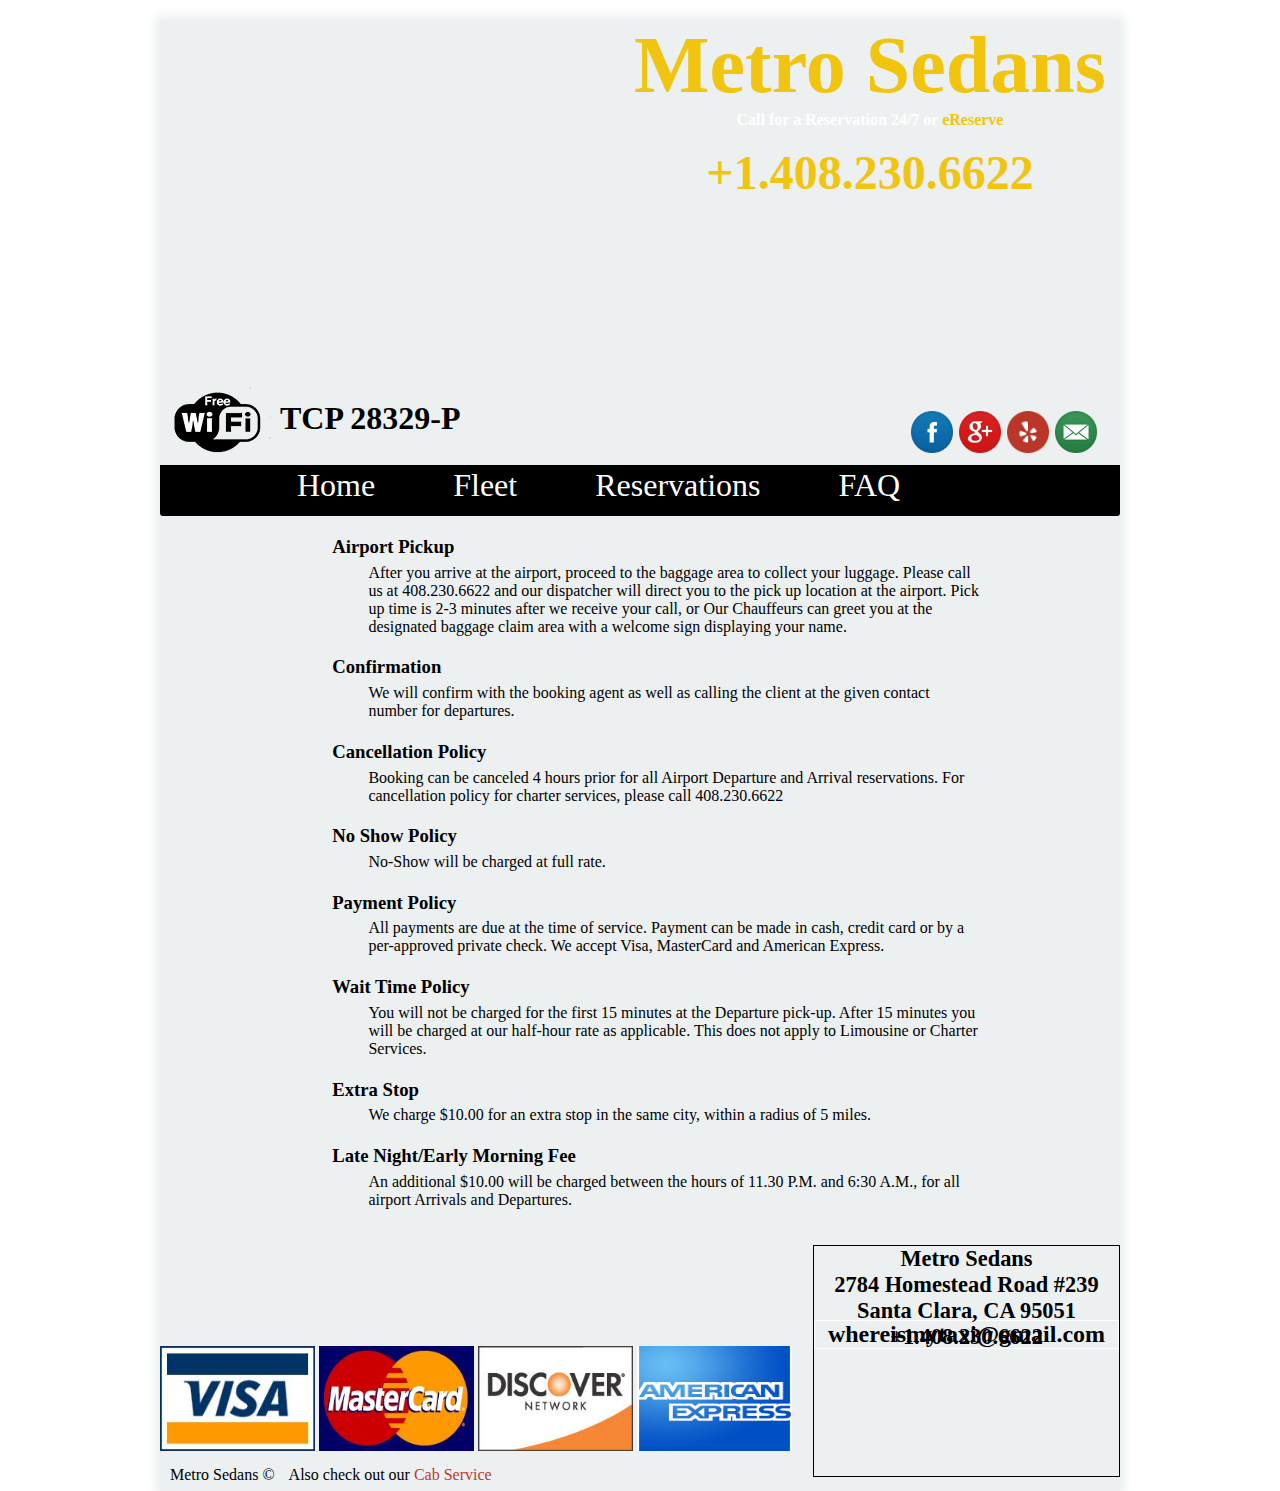
==== contact.html @ 01f51aff "first commit" ====
<!DOCTYPE html>

<html>

<head>
<meta http-equiv="X-UA-Compatible" content="IE=EmulateIE9">
<link rel="stylesheet" type="text/css" href="css\stylesheet2.css">
<title>Limo408</title>

<link rel="shortcut icon" href="favicon.ico" type="image/x-icon">
<link rel="icon" href="favicon.ico" type="image/x-icon">

<!--[if !IE]> -->
	<link rel="stylesheet" type="text/css" href="css/stylesheet.css" />
 <!--><![endif]-->
</head>

<style type="text/css">
#content {
	/*border: 1px solid black;*/
	width: 75%;
	height: 50%;
	margin: 20px auto 20px auto;

}

.container {
	/*border: 1px solid black;*/
	height:;
}

#question {
	/*border: 1px solid black;*/
	width: 95%;
	margin: 5px auto 5px auto;
}

#question h3 {
	/*border: 1px solid black;*/
	margin-left: 5%;
	font-family: oxygen;
}

#question p {
	/*border: 1px solid black;*/
	margin-left: 10%;
	margin-top: -15px; 
	font-family: Tahoma;
	text-align: left;
	padding: 2px;
}

</style>

<body>
	<div class="container">

		<div id="main-container">
			
			<div id="logo">
				<h1>Metro Sedans</h1>
				<h4>Call for a Reservation 24/7 or <a href="fleet.html">eReserve</a></h4>
			</div>
			
			<div id="num">
				<h1>+1.408.230.6622</h1>
			</div>

			

			<div id="social">
				<a href="https://www.facebook.com"><img src="icons\fb.png"></a>
				<a href="https://www.google.com"><img src="icons\google.png"></a>
				
				<a href="https://www.yelp.com"><img src="icons\yelp.png"></a>
				<a href=""><img src="icons\email.png"></a>
				

			</div>

			
				<div id="wifi">
					<img src="pics/wifi3.png">
				</div>
				
				<div id="tcp1">
					<h1>TCP 28329-P</h1>
				</div>

		</div>
		  
		
		<div class="navbar">
			<ul id="navigate">
				<a href="index.html"><li>Home</li></a>
				<a href="fleet.html"><li>Fleet</li></a>
				<a href="reserve.html"><li class="active">Reservations</li></a>
				<a href="contact.html"><li>FAQ</li></a>
			</ul>

		</div>
		

		<div id="content"> 
			<div id="question">
				<h3>Airport Pickup</h3>
				<p>After you arrive at the airport, proceed to the baggage area to collect your luggage. Please call us at 408.230.6622 and our dispatcher will direct you to the pick up location at the airport. Pick up time is 2-3 minutes after we receive your call, or Our Chauffeurs can greet you at the designated baggage claim area with a welcome sign displaying your name.</p>
			</div>
			<div id="question">
				<h3>Confirmation</h3>
				<p> We will confirm with the booking agent as well as calling the client at the given contact number for departures.</p>
			</div>

			<div id="question">
				<h3>Cancellation Policy</h3>
				<p>Booking can be canceled 4 hours prior for all Airport Departure and Arrival reservations. For cancellation policy for charter services, please call 408.230.6622</p>
			</div>

			<div id="question">
				<h3>No Show Policy</h3>
				<p> No-Show will be charged at full rate.</p>
			</div>

			<div id="question">
				<h3>Payment Policy</h3>
				<p>All payments are due at the time of service. Payment can be made in cash, credit card or by a per-approved private check. We accept Visa, MasterCard and American Express.</p>
			</div>

			<div id="question">
				<h3>Wait Time Policy</h3>
				<p>You will not be charged for the first 15 minutes at the Departure pick-up. After 15 minutes you will be charged at our half-hour rate as applicable. This does not apply to Limousine or Charter Services.</p>
			</div>

			<div id="question">
				<h3>Extra Stop</h3>
				<p> We charge $10.00 for an extra stop in the same city, within a radius of 5 miles.</p>
			</div>

			<div id="question">
				<h3>Late Night/Early Morning Fee</h3>
				<p>An additional $10.00 will be charged between the hours of 11.30 P.M. and 6:30 A.M., for all airport Arrivals and Departures.</p>
			</div>

		</div> 



		
				<div class="footer">
				
					<div id="address">
						<h3>Metro Sedans<br>2784 Homestead Road #239<br>Santa Clara, CA 95051<br>+1.408.230.6622</h3>
						<a href="mailto:whereismytaxi@gmail.com"><p>whereismytaxi@gmail.com</p></a>
					</div>
				
					<div id="payment">
						<img alt="Credit Card Logos" title="Credit Card Logos" src="pics/vislogo.jpg"/>
						<img alt="Credit Card Logos" title="Credit Card Logos" src="pics/mastercard.jpg"/>
						<img alt="Credit Card Logos" title="Credit Card Logos" src="pics/discover.jpg"/>
						<img src="pics/american.jpg"/>
					</div>

				</div>
			
			<div id="copy">
				<p>Metro Sedans &#169</p>
				<p>Also check out our <a href="#">Cab Service</a></p>
			</div>
	




	</div>



</body>
---- css/stylesheet.css ----
@font-face {
	font-family: lobster;
	src: url(c:/Users/Saleh/Desktop/abid/fonts/Lobster_1.3.otf);
}

@font-face {
	font-family: oxygen;
	src: url(c:/users/Saleh/Desktop/abid/fonts/Oxygen.otf);
}


body {
	/*background: linear-gradient(#2c3e50 75%, #ecf0f1 95%);*/
	/*background-color: #2c3e50 ; */
	/*background-color: #c0392b; */
	margin: 0;
	padding: 0;
	
	
	
}

body, html {
	height: 100%;
	width: 100%;
	background-image: url(file://c:/users/saleh/desktop/Abid/Elegant_Background-6.jpg) ;
	-webkit-background-size: cover; 
    -moz-background-size: cover; 
    -o-background-size: cover; 
    background-size: cover;
}

/*#spacer {
	border: 1px solid black;
	max-width: 461px;
	height: 500px;
	min-width: 300px;
	float: left;
	width: 25%;
	display: inline-block;
	margin: auto 5px auto 5px;
}*/

.container {
	margin: 20px auto 0px auto;
	/*border: 1px solid black;*/
	width: 960px;
	
	
	background-color: #ecf0f1;

	box-shadow: 0px 0px 10px 5px #ecf0f1;

}

#main-container {
	/*border: 1px solid black;*/
	width: 960px;
	height: 445px;
	background: url(file://c:/Users/Saleh/Desktop/Abid/pics/towncar.png) top center no-repeat;
	display: block;
}


#logo {
	/*border: 1px solid white;*/
	height: 125px;
	width: 500px;
	float: right;
	display: block;
	
}


#logo h1 {
	font-family: 'lobster';
	font-size: 5em;
	text-align: center;
	/*border: 1px solid black;*/
	color:#f1c40f;
	margin: auto;

	
}
#logo h4 {
	text-align: center;
	font-family: 'oxygen';
	margin: auto;
	color: white;
}

#logo h4 a {
	color: #f1c40f;
}
#logo h4 a:hover {
	color: #c0392b;
}

#num {
	/*border: 1px solid white;*/
	width: 500px;
	height: 75px;
	float: right;
	display: block;
	
}

#num h1 {
	color: #f1c40f;
	text-align: center;
	font-size: 3em;
	margin: auto;
	font-family: 'oxygen';
}

#social {
	/*border: 1px solid white;*/
	width: 210px;
	height: 43px;
	display: block;
	margin-top: 190px;
	margin-left: 360px;
	float: right;
	

}
	
#social img {
	height: 42px;
	width: 42px;
	padding: 1px;
	
}

#tcp1 {
	/*border: 1px solid black;*/
	float: left;
	margin-top: 180px;
	width: 200px;
	height: 60px;
}
#tcp1 h1{
	font-family: 'oxygen';
	margin: auto;
}
#wifi {
	/*border: 1px solid black;*/
	width: 120px;
	height: 75px;
	float: left;
	margin-top: 165px;
}
#wifi img {
	margin: auto;
}
 




.navbar {
	/*border: 1px solid red;*/
		height: 51px;
	
	/*background-color:#27ae60;*/
	background-color: #000;
	margin-top:;
	width: 100%;
	border-bottom-right-radius: 3px;
	border-bottom-left-radius: 3px;
	
}

#navigate li {
	display: inline-block;
	list-style-type: none;
	/*border: 1px solid white;*/
	color: white;
	font-size: 2em;
	font-family: 'Oxygen';
	text-align: center;
	/*text-transform: uppercase;*/
	margin: auto 35px auto 35px;
	padding: 2px;
	border-radius: 2px;
	
	height: 47px;
	/*padding: 10px;*/
	/*font-variant: small-caps;*/
	

}
#navigate {
	/*border: 1px solid red;*/
	width: 800px;
	margin: auto;
}

#navigate li:hover, li:active  {
	background-color: #f1c40f;
}


.navbar #navigate > .active > li {
	background-color: white;
}

.highlight {
	background-color: white;
}

.main-container2 {
	/*border: 1px solid black;*/
	height: 343px ;
	margin-top: 10%;
	background-color: #ecf0f1; 
	
}

#slideshow {
	/*border: 1px solid black;*/
	width: 605px;
	height: 342px;
	display: inline-block;
	background-color: #ecf0f1; 

	
}

#slideshow img{
	margin: 2px;
	width: 600px;
	height: 338px;
	background-color: #ecf0f1; 
}

#statement {
	/*border: 1px solid black;*/

	border-left: 2px solid black;
	padding-left: 20px;
	padding-right: 10px;
	width: 300px;
	height: 342px;
	display: inline-block;
	float: right;
	background-color: #ecf0f1; 
}

#statement p {
	border: none;
	text-align: center;
	font-size: 1.7em;
	font-family: 'oxygen';
	margin: auto;
}

.main-footer {
	/*border: 1px solid black;*/
	width: 100%;
	height: 375px;
	
	margin-top: 5%;
	background-color: #ecf0f1;
	
}



.footer {
	/*border: 1px solid red;*/
	height: 235px;
	width: 100%;
	background-color: #ecf0f1; 
}

#banner {
	overflow: hidden;
	width: 960px;
	height: 110px;
	/*border: 1px solid black;*/
	background-color: #ecf0f1; 
	white-space: nowrap;
}
#banner img {

}

/*#banner2 {
	border: 1px solid black;
	width: 99%;
	height: 110px;
	margin: auto;
}
#banner2 img{
	margin: 1px;
}*/

#address {
	border: 1px solid black;
	
	float: right;
	width: 305px;
	height: ;
	display: inline-block;
	margin-top: 1.5%;

	
	
}

#address h3 {
	font-size: 1.4em;
	text-align: center;
	font-family: 'oxygen';
	color: #000;
	margin-top: ;
}
#address p {
	font-size: 1.5em;
	text-align: center;
	font-family: 'oxygen';
	margin-top: -30px;
	font-weight: bold;
	border: 1px solid white;
}

a {
	color: black;
	text-decoration: none;
}
a:hover {
	color: #f1c40f;
}

#payment {
	/*border: 1px solid black;*/
	width: 640px;
	height: 107px;
	display: inline-block;
	margin-top: 12%;
}

#payment img {
	display: inline;
	width: 155px;
	height: 105px;
	
	margin: auto;

}

#copy {
	/*border: 1px solid black;*/
	height: 25px;
	width: 400px;
}

#copy p {
	font-family: 'oxygen';
	text-align: center;
	margin: auto;
	display: inline;
	margin-left: 10px;
}

#copy p a {
	
	color:  #c0392b;
}
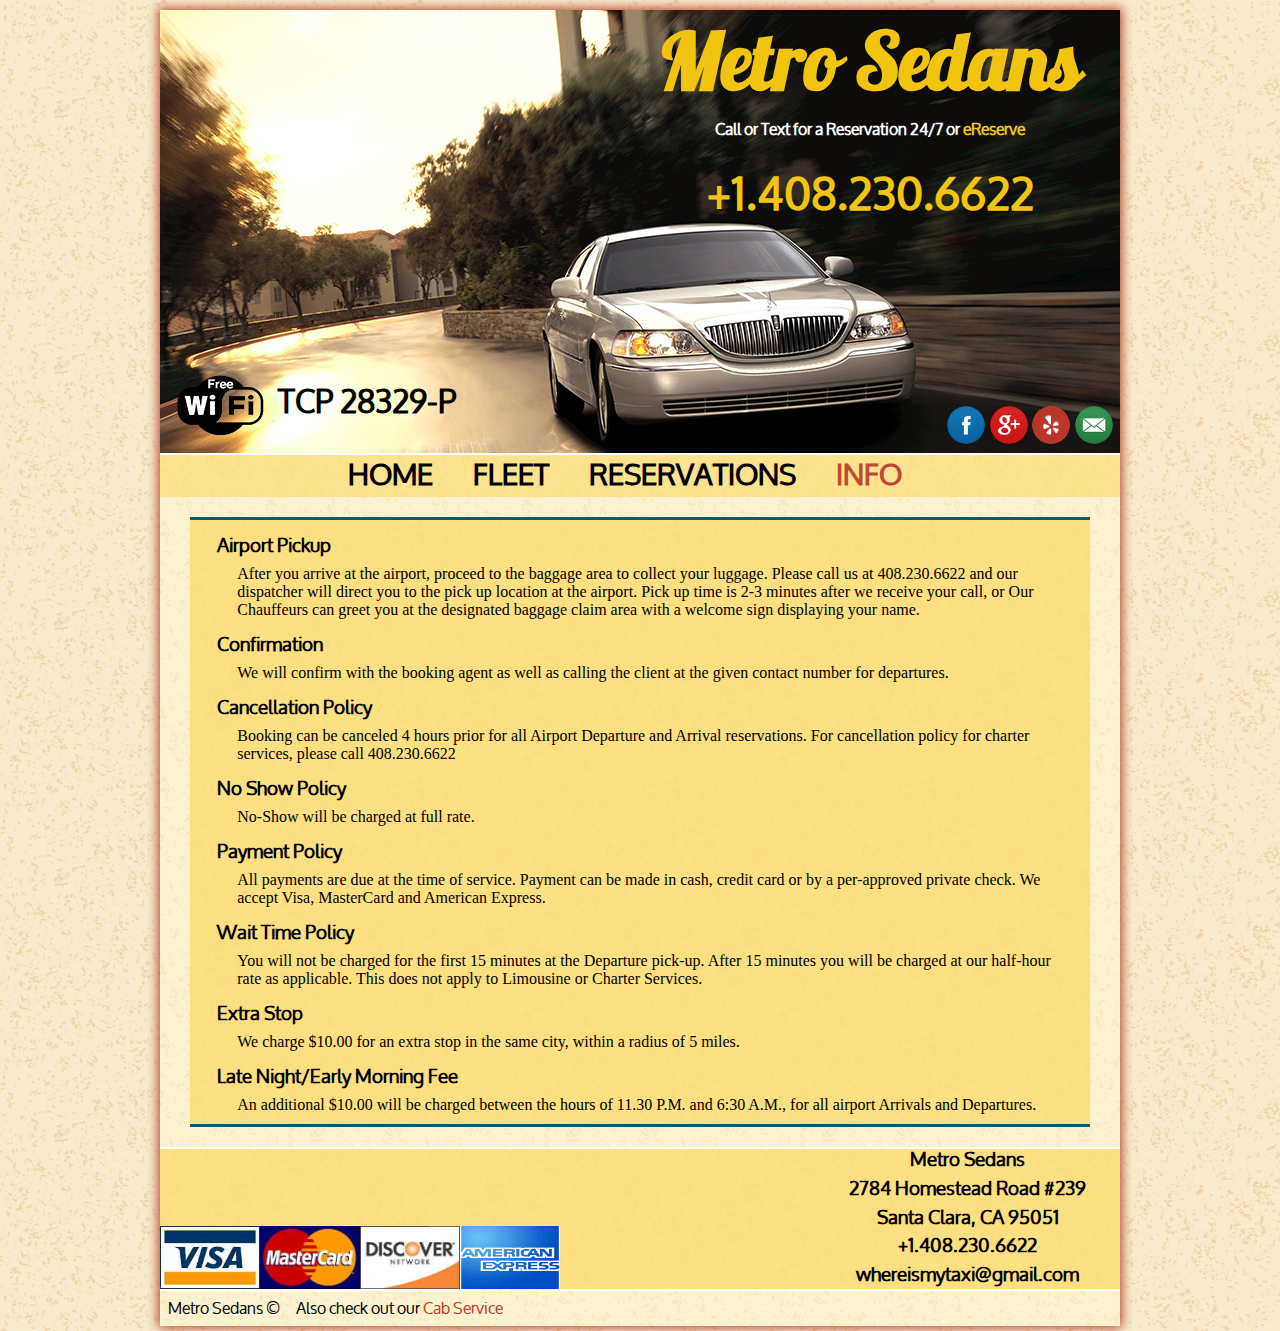
==== commit e424cf10: "revamped the whole site added a new slideshow, changed colors beter directory structure" ====
--- a/contact.html
+++ b/contact.html
@@ -3,105 +3,61 @@
 <html>
 
 <head>
-<meta http-equiv="X-UA-Compatible" content="IE=EmulateIE9">
-<link rel="stylesheet" type="text/css" href="css\stylesheet2.css">
-<title>Limo408</title>
 
+<meta charset=utf-8>
+
+<title>Metro Sedans - Frequently Asked Questions</title>
+
+<meta name="viewport" content="width=device-width, initial-scale=1.0">
+<link rel="stylesheet" type="text/css" href="css/stylesheet.css">
 <link rel="shortcut icon" href="favicon.ico" type="image/x-icon">
 <link rel="icon" href="favicon.ico" type="image/x-icon">
+<script type="text/javascript" src="js/jquery-1.11.1.min.js"></script>
+<script type="text/javascript" src="js/jquery-migrate-1.2.1.min.js"></script>
 
-<!--[if !IE]> -->
-	<link rel="stylesheet" type="text/css" href="css/stylesheet.css" />
- <!--><![endif]-->
 </head>
 
-<style type="text/css">
-#content {
-	/*border: 1px solid black;*/
-	width: 75%;
-	height: 50%;
-	margin: 20px auto 20px auto;
-
-}
-
-.container {
-	/*border: 1px solid black;*/
-	height:;
-}
-
-#question {
-	/*border: 1px solid black;*/
-	width: 95%;
-	margin: 5px auto 5px auto;
-}
-
-#question h3 {
-	/*border: 1px solid black;*/
-	margin-left: 5%;
-	font-family: oxygen;
-}
-
-#question p {
-	/*border: 1px solid black;*/
-	margin-left: 10%;
-	margin-top: -15px; 
-	font-family: Tahoma;
-	text-align: left;
-	padding: 2px;
-}
-
-</style>
 
 <body>
 	<div class="container">
-
 		<div id="main-container">
-			
-			<div id="logo">
-				<h1>Metro Sedans</h1>
-				<h4>Call for a Reservation 24/7 or <a href="fleet.html">eReserve</a></h4>
+			<div class="logo-wrapper">
+				<div id="logo">
+					<h1>Metro Sedans</h1>
+					<h4>Call or Text for a Reservation 24/7 or <a href="reserve.html">eReserve</a></h4> 
+					<h2>+1.408.230.6622</h2>
+				</div>
 			</div>
-			
-			<div id="num">
-				<h1>+1.408.230.6622</h1>
+			<div class="logo-wrapper">
+				<div class="icon-wrapper">
+					<div id="wifi-tcp1">
+						<img src="pics/wifi3small.png" style="float: left; margin:0; padding: 0;">
+						<h1 style="float: left; margin:0; padding:0;">TCP 28329-P</h1>
+					</div>
+				
+				
+					<div id="social">
+						<a href="https://www.facebook.com/MetroSedans" target="_blank"><img alt="Facebook Logo" title="Facebook" src="icons/fbsmall.png"></a>
+						<a href="https://www.google.com/+MetroSedanServiceSunnyvale" target="_blank"><img alt="Google+ Logo" title="Google+" src="icons/googlesmall.png"></a>
+						<a href="https://www.yelp.com/biz/best-limousine-service-santa-clara-4#query:metro%20sedans" target="_blank"><img alt="Yelp Logo" title="Yelp" src="icons/yelpsmall.png"></a> 
+						<a href="mailto:whereismytaxi@gmail.com" target="_blank"><img alt="Email" title="Email" src="icons/emailsmall.png"></a>
+					</div>
+				</div>
 			</div>
-
-			
-
-			<div id="social">
-				<a href="https://www.facebook.com"><img src="icons\fb.png"></a>
-				<a href="https://www.google.com"><img src="icons\google.png"></a>
-				
-				<a href="https://www.yelp.com"><img src="icons\yelp.png"></a>
-				<a href=""><img src="icons\email.png"></a>
-				
-
-			</div>
-
-			
-				<div id="wifi">
-					<img src="pics/wifi3.png">
-				</div>
-				
-				<div id="tcp1">
-					<h1>TCP 28329-P</h1>
-				</div>
-
 		</div>
-		  
 		
 		<div class="navbar">
-			<ul id="navigate">
-				<a href="index.html"><li>Home</li></a>
-				<a href="fleet.html"><li>Fleet</li></a>
-				<a href="reserve.html"><li class="active">Reservations</li></a>
-				<a href="contact.html"><li>FAQ</li></a>
+			<ul>
+				<li><a href="index.html">Home</a></li>
+				<li><a href="fleet.html">Fleet</a></li>
+				<li><a href="reserve.html">Reservations</a></li>
+				<li><a class="active" href="contact.html">Info</a></li>
 			</ul>
-
 		</div>
 		
 
-		<div id="content"> 
+		<div style="width: 900px;  margin: 20px auto 20px auto; padding: 5px; background-color: rgba(255,211,78,0.6); border-top: 3px solid rgb(16,91,99);
+					border-bottom: 3px solid rgb(16,91,99);" id="content"> 
 			<div id="question">
 				<h3>Airport Pickup</h3>
 				<p>After you arrive at the airport, proceed to the baggage area to collect your luggage. Please call us at 408.230.6622 and our dispatcher will direct you to the pick up location at the airport. Pick up time is 2-3 minutes after we receive your call, or Our Chauffeurs can greet you at the designated baggage claim area with a welcome sign displaying your name.</p>
@@ -146,27 +102,28 @@
 
 
 		
-				<div class="footer">
-				
-					<div id="address">
-						<h3>Metro Sedans<br>2784 Homestead Road #239<br>Santa Clara, CA 95051<br>+1.408.230.6622</h3>
-						<a href="mailto:whereismytaxi@gmail.com"><p>whereismytaxi@gmail.com</p></a>
-					</div>
-				
-					<div id="payment">
-						<img alt="Credit Card Logos" title="Credit Card Logos" src="pics/vislogo.jpg"/>
-						<img alt="Credit Card Logos" title="Credit Card Logos" src="pics/mastercard.jpg"/>
-						<img alt="Credit Card Logos" title="Credit Card Logos" src="pics/discover.jpg"/>
-						<img src="pics/american.jpg"/>
-					</div>
+		<div class="main-footer">
+			<div class="footer">
+				<div id="address">
+					<h3>Metro Sedans<br>2784 Homestead Road #239<br>Santa Clara, CA 95051<br>+1.408.230.6622<br><a href="mailto:whereismytaxi@gmail.com">whereismytaxi@gmail.com</a></h3> 
+				</div>
+			
+				<div id="payment">
+					<img alt="Visa Credit Card Logo" title="Visa Credit Card" src="pics/vislogosmall.jpg"/>
+					<img alt="Mastercard Credit Card Logo" title="Mastercard Credit Card" src="pics/mastercardsmall.jpg"/>
+					<img alt="Discover Credit Card Logo" title="Discover Credit Card" src="pics/discoversmall.jpg"/>
+					<img alt="American Express Credit Card Logo" title="American Express Credit Card" src="pics/americansmall.jpg"/>
+				</div>
 
-				</div>
+			</div>
 			
 			<div id="copy">
 				<p>Metro Sedans &#169</p>
 				<p>Also check out our <a href="#">Cab Service</a></p>
 			</div>
-	
+				
+
+		</div> 
 
 
 
@@ -179,4 +136,4 @@
 
 
 
-
+</html>
--- a/css/stylesheet.css
+++ b/css/stylesheet.css
@@ -1,371 +1,31 @@
-@font-face {
-	font-family: lobster;
-	src: url(c:/Users/Saleh/Desktop/abid/fonts/Lobster_1.3.otf);
-}
-
-@font-face {
-	font-family: oxygen;
-	src: url(c:/users/Saleh/Desktop/abid/fonts/Oxygen.otf);
-}
-
-
-body {
-	/*background: linear-gradient(#2c3e50 75%, #ecf0f1 95%);*/
-	/*background-color: #2c3e50 ; */
-	/*background-color: #c0392b; */
-	margin: 0;
-	padding: 0;
-	
-	
-	
-}
-
-body, html {
-	height: 100%;
-	width: 100%;
-	background-image: url(file://c:/users/saleh/desktop/Abid/Elegant_Background-6.jpg) ;
-	-webkit-background-size: cover; 
-    -moz-background-size: cover; 
-    -o-background-size: cover; 
-    background-size: cover;
-}
-
-/*#spacer {
-	border: 1px solid black;
-	max-width: 461px;
-	height: 500px;
-	min-width: 300px;
-	float: left;
-	width: 25%;
-	display: inline-block;
-	margin: auto 5px auto 5px;
-}*/
-
-.container {
-	margin: 20px auto 0px auto;
-	/*border: 1px solid black;*/
-	width: 960px;
-	
-	
-	background-color: #ecf0f1;
-
-	box-shadow: 0px 0px 10px 5px #ecf0f1;
-
-}
-
-#main-container {
-	/*border: 1px solid black;*/
-	width: 960px;
-	height: 445px;
-	background: url(file://c:/Users/Saleh/Desktop/Abid/pics/towncar.png) top center no-repeat;
-	display: block;
-}
-
-
-#logo {
-	/*border: 1px solid white;*/
-	height: 125px;
-	width: 500px;
-	float: right;
-	display: block;
-	
-}
-
-
-#logo h1 {
-	font-family: 'lobster';
-	font-size: 5em;
-	text-align: center;
-	/*border: 1px solid black;*/
-	color:#f1c40f;
-	margin: auto;
-
-	
-}
-#logo h4 {
-	text-align: center;
-	font-family: 'oxygen';
-	margin: auto;
-	color: white;
-}
-
-#logo h4 a {
-	color: #f1c40f;
-}
-#logo h4 a:hover {
-	color: #c0392b;
-}
-
-#num {
-	/*border: 1px solid white;*/
-	width: 500px;
-	height: 75px;
-	float: right;
-	display: block;
-	
-}
-
-#num h1 {
-	color: #f1c40f;
-	text-align: center;
-	font-size: 3em;
-	margin: auto;
-	font-family: 'oxygen';
-}
-
-#social {
-	/*border: 1px solid white;*/
-	width: 210px;
-	height: 43px;
-	display: block;
-	margin-top: 190px;
-	margin-left: 360px;
-	float: right;
-	
-
-}
-	
-#social img {
-	height: 42px;
-	width: 42px;
-	padding: 1px;
-	
-}
-
-#tcp1 {
-	/*border: 1px solid black;*/
-	float: left;
-	margin-top: 180px;
-	width: 200px;
-	height: 60px;
-}
-#tcp1 h1{
-	font-family: 'oxygen';
-	margin: auto;
-}
-#wifi {
-	/*border: 1px solid black;*/
-	width: 120px;
-	height: 75px;
-	float: left;
-	margin-top: 165px;
-}
-#wifi img {
-	margin: auto;
-}
- 
+@import url('gencss.css');
+@import url('fontcss.css');
+@import url('mccss.css');
+@import url('navcss.css');
+@import url('footcss.css');
+@import url('fleetcss.css');
+@import url('infocss.css');
+@import url('style.css');
+@import url('../js/slick.css');
+@import url('normalize.css');
 
 
 
 
-.navbar {
-	/*border: 1px solid red;*/
-		height: 51px;
-	
-	/*background-color:#27ae60;*/
-	background-color: #000;
-	margin-top:;
-	width: 100%;
-	border-bottom-right-radius: 3px;
-	border-bottom-left-radius: 3px;
-	
-}
-
-#navigate li {
-	display: inline-block;
-	list-style-type: none;
-	/*border: 1px solid white;*/
-	color: white;
-	font-size: 2em;
-	font-family: 'Oxygen';
-	text-align: center;
-	/*text-transform: uppercase;*/
-	margin: auto 35px auto 35px;
-	padding: 2px;
-	border-radius: 2px;
-	
-	height: 47px;
-	/*padding: 10px;*/
-	/*font-variant: small-caps;*/
-	
-
-}
-#navigate {
-	/*border: 1px solid red;*/
-	width: 800px;
-	margin: auto;
-}
-
-#navigate li:hover, li:active  {
-	background-color: #f1c40f;
-}
-
-
-.navbar #navigate > .active > li {
-	background-color: white;
-}
-
-.highlight {
-	background-color: white;
-}
-
-.main-container2 {
-	/*border: 1px solid black;*/
-	height: 343px ;
-	margin-top: 10%;
-	background-color: #ecf0f1; 
-	
-}
-
-#slideshow {
-	/*border: 1px solid black;*/
-	width: 605px;
-	height: 342px;
-	display: inline-block;
-	background-color: #ecf0f1; 
-
-	
-}
-
-#slideshow img{
-	margin: 2px;
-	width: 600px;
-	height: 338px;
-	background-color: #ecf0f1; 
-}
-
-#statement {
-	/*border: 1px solid black;*/
-
-	border-left: 2px solid black;
-	padding-left: 20px;
-	padding-right: 10px;
-	width: 300px;
-	height: 342px;
-	display: inline-block;
-	float: right;
-	background-color: #ecf0f1; 
-}
-
-#statement p {
-	border: none;
-	text-align: center;
-	font-size: 1.7em;
-	font-family: 'oxygen';
-	margin: auto;
-}
-
-.main-footer {
-	/*border: 1px solid black;*/
-	width: 100%;
-	height: 375px;
-	
-	margin-top: 5%;
-	background-color: #ecf0f1;
-	
-}
 
 
 
-.footer {
-	/*border: 1px solid red;*/
-	height: 235px;
-	width: 100%;
-	background-color: #ecf0f1; 
-}
 
-#banner {
-	overflow: hidden;
-	width: 960px;
-	height: 110px;
-	/*border: 1px solid black;*/
-	background-color: #ecf0f1; 
-	white-space: nowrap;
-}
-#banner img {
 
-}
 
-/*#banner2 {
-	border: 1px solid black;
-	width: 99%;
-	height: 110px;
-	margin: auto;
-}
-#banner2 img{
-	margin: 1px;
-}*/
 
-#address {
-	border: 1px solid black;
-	
-	float: right;
-	width: 305px;
-	height: ;
-	display: inline-block;
-	margin-top: 1.5%;
 
-	
-	
-}
 
-#address h3 {
-	font-size: 1.4em;
-	text-align: center;
-	font-family: 'oxygen';
-	color: #000;
-	margin-top: ;
-}
-#address p {
-	font-size: 1.5em;
-	text-align: center;
-	font-family: 'oxygen';
-	margin-top: -30px;
-	font-weight: bold;
-	border: 1px solid white;
-}
 
-a {
-	color: black;
-	text-decoration: none;
-}
-a:hover {
-	color: #f1c40f;
-}
 
-#payment {
-	/*border: 1px solid black;*/
-	width: 640px;
-	height: 107px;
-	display: inline-block;
-	margin-top: 12%;
-}
 
-#payment img {
-	display: inline;
-	width: 155px;
-	height: 105px;
-	
-	margin: auto;
 
-}
 
-#copy {
-	/*border: 1px solid black;*/
-	height: 25px;
-	width: 400px;
-}
 
-#copy p {
-	font-family: 'oxygen';
-	text-align: center;
-	margin: auto;
-	display: inline;
-	margin-left: 10px;
-}
 
-#copy p a {
-	
-	color:  #c0392b;
-}
 
